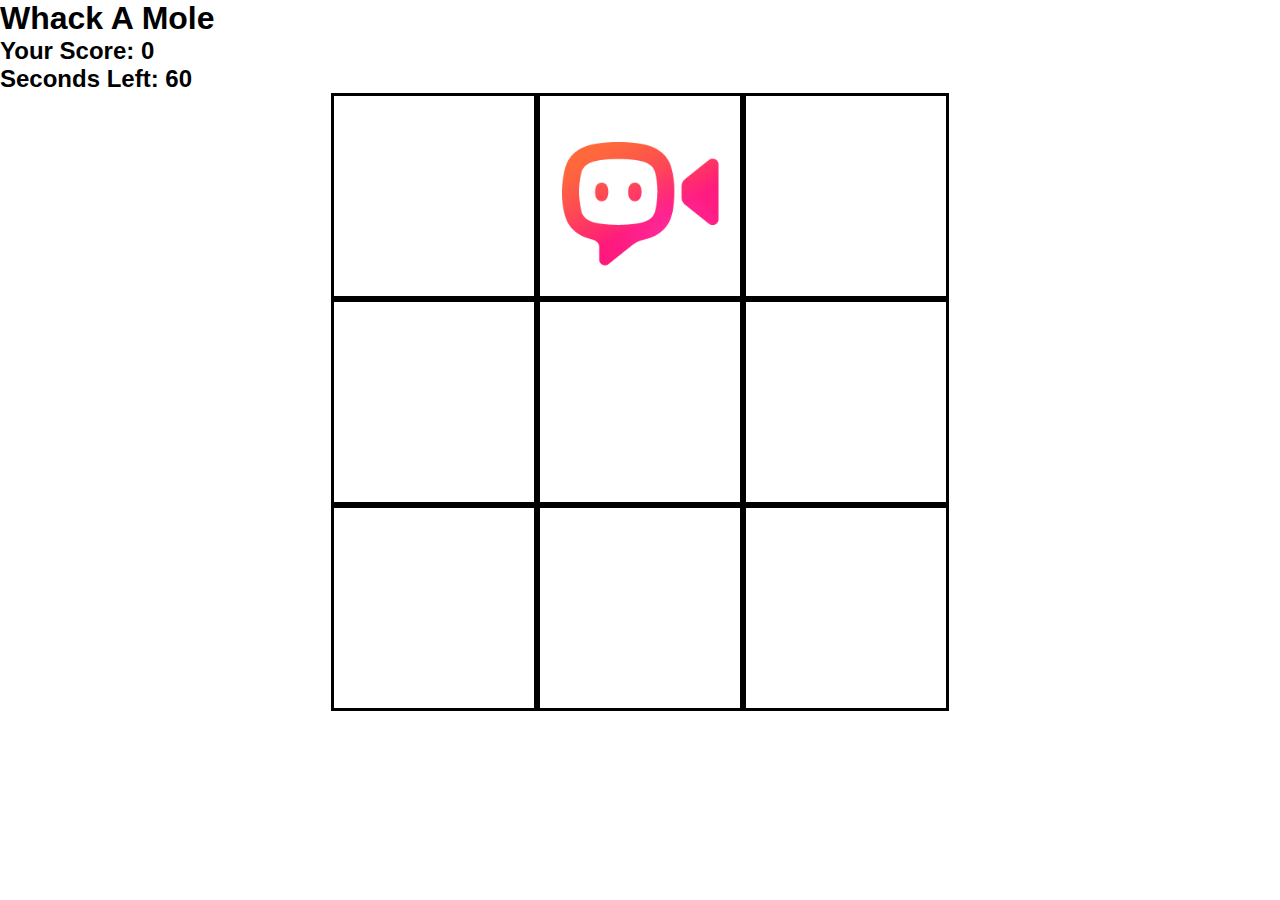
==== 2-WhackAMole/index.html @ 2d273764 "Whack A Mole Game let's Build" ====
<!DOCTYPE html>
<html lang="en">
  <head>
    <meta charset="UTF-8" />
    <meta name="viewport" content="width=device-width, initial-scale=1.0" />
    <title>JS Game / WhackAMole</title>

    <!-- style / css -->
    <link rel="stylesheet" href="./assets/css/style.css" />

    <!-- favicon -->
    <link
      rel="shortcut icon"
      href="./assets/img/favicon.png"
      type="image/png"
    />
  </head>
  <body>
    <h1>Whack A Mole</h1>

    <h2>Your Score: <span id="score">0</span></h2>
    <h2>Seconds Left: <span id="time-left">60</span></h2>

    <div class="grid">
      <div class="square" id="1"></div>
      <div class="square mole" id="2"></div>
      <div class="square" id="3"></div>
      <div class="square" id="4"></div>
      <div class="square" id="5"></div>
      <div class="square" id="6"></div>
      <div class="square" id="7"></div>
      <div class="square" id="8"></div>
      <div class="square" id="9"></div>
    </div>

    <!-- javascript / script -->
    <script src="./assets/js/app.js"></script>
  </body>
</html>
---- 2-WhackAMole/assets/css/style.css ----
/* <==========
    Universal Selector
             ===========>
 */

* {
  margin: 0 auto;
  padding: 0;
}
html {
  scroll-behavior: smooth;
}
body {
  font-family: -apple-system, BlinkMacSystemFont, "Segoe UI", Roboto, Oxygen,
    Ubuntu, Cantarell, "Open Sans", "Helvetica Neue", sans-serif;
}

/* <==========
    Style Implements
             ===========>
 */

.square {
  width: 200px;
  height: 200px;
  border-style: solid;
  border-color: black;
}

.grid {
  display: flex;
  flex-flow: row wrap;
  justify-content: center;
  align-content: center;
  width: 618px;
  height: 618px;
}

.mole {
  background-image: url("./../img/mole.png");
  background-size: cover;
}
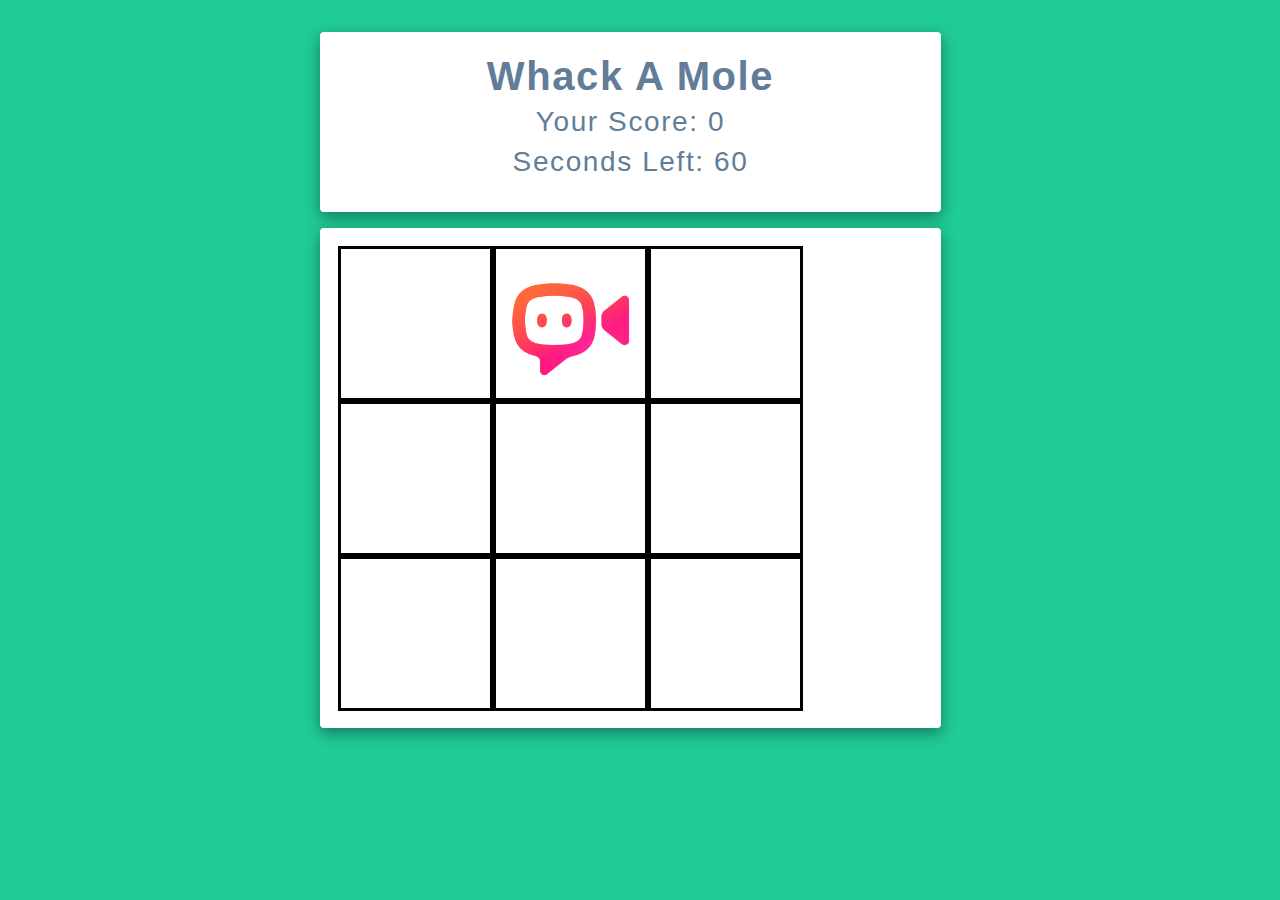
==== commit a210bf54: "Whack A Mole Game Design Update" ====
--- a/2-WhackAMole/index.html
+++ b/2-WhackAMole/index.html
@@ -16,22 +16,30 @@
     />
   </head>
   <body>
-    <h1>Whack A Mole</h1>
+    <section class="section-center">
+      <div class="container">
+        <h2>Whack A Mole</h2>
 
-    <h2>Your Score: <span id="score">0</span></h2>
-    <h2>Seconds Left: <span id="time-left">60</span></h2>
+        <!-- score -->
+        <h3>Your Score: <span id="score">0</span></h3>
+        <h3>Seconds Left: <span id="time-left">60</span></h3>
+      </div>
 
-    <div class="grid">
-      <div class="square" id="1"></div>
-      <div class="square mole" id="2"></div>
-      <div class="square" id="3"></div>
-      <div class="square" id="4"></div>
-      <div class="square" id="5"></div>
-      <div class="square" id="6"></div>
-      <div class="square" id="7"></div>
-      <div class="square" id="8"></div>
-      <div class="square" id="9"></div>
-    </div>
+      <div class="game-container">
+        <!-- game grid area -->
+        <div class="grid">
+          <div class="square" id="1"></div>
+          <div class="square mole" id="2"></div>
+          <div class="square" id="3"></div>
+          <div class="square" id="4"></div>
+          <div class="square" id="5"></div>
+          <div class="square" id="6"></div>
+          <div class="square" id="7"></div>
+          <div class="square" id="8"></div>
+          <div class="square" id="9"></div>
+        </div>
+      </div>
+    </section>
 
     <!-- javascript / script -->
     <script src="./assets/js/app.js"></script>
--- a/2-WhackAMole/assets/css/style.css
+++ b/2-WhackAMole/assets/css/style.css
@@ -1,11 +1,61 @@
-/* <==========
-    Universal Selector
-             ===========>
- */
-
-* {
-  margin: 0 auto;
+/*
+=============== 
+   Variables
+===============
+*/
+
+:root {
+  /* dark shades of primary color*/
+  --clr-primary-1: hsl(162, 61%, 89%);
+  --clr-primary-2: hsl(162, 60%, 78%);
+  --clr-primary-3: hsl(162, 61%, 67%);
+  --clr-primary-4: hsl(162, 61%, 57%);
+  /* primary/main color */
+  --clr-primary-5: hsl(162, 73%, 46%);
+  /* lighter shades of primary color */
+  --clr-primary-6: #1aa179;
+  --clr-primary-7: #13795b;
+  --clr-primary-8: #0d503c;
+  --clr-primary-9: #06281e;
+  /* darkest grey - used for headings */
+  --clr-grey-1: hsl(212, 33%, 89%);
+  --clr-grey-2: hsl(210, 31%, 80%);
+  --clr-grey-3: hsl(211, 27%, 70%);
+  --clr-grey-4: hsl(209, 23%, 60%);
+  /* grey used for paragraphs */
+  --clr-grey-5: hsl(210, 22%, 49%);
+  --clr-grey-6: hsl(209, 28%, 39%);
+  --clr-grey-7: hsl(209, 34%, 30%);
+  --clr-grey-8: hsl(211, 39%, 23%);
+  --clr-grey-9: hsl(209, 61%, 16%);
+  --clr-white: #fff;
+  --clr-red-dark: hsl(360, 67%, 44%);
+  --clr-red-light: hsl(360, 71%, 66%);
+  --clr-green-dark: hsl(125, 67%, 44%);
+  --clr-green-light: hsl(125, 71%, 66%);
+  --clr-black: #222;
+  --transition: all 0.3s linear;
+  --spacing: 0.1rem;
+  --radius: 0.25rem;
+  --light-shadow: 0 5px 15px rgba(0, 0, 0, 0.1);
+  --dark-shadow: 0 5px 15px rgba(0, 0, 0, 0.4);
+  --max-width: 1170px;
+  --fixed-width: 450px;
+  --clr-pink: #f28ab2;
+}
+
+/*
+=============== 
+ Global Styles
+===============
+*/
+
+*,
+::after,
+::before {
+  margin: 0;
   padding: 0;
+  box-sizing: border-box;
 }
 html {
   scroll-behavior: smooth;
@@ -13,16 +63,148 @@
 body {
   font-family: -apple-system, BlinkMacSystemFont, "Segoe UI", Roboto, Oxygen,
     Ubuntu, Cantarell, "Open Sans", "Helvetica Neue", sans-serif;
-}
-
-/* <==========
-    Style Implements
-             ===========>
- */
-
+  background: var(--clr-primary-5) !important;
+  color: var(--clr-grey-5);
+  line-height: 1.5;
+  font-size: 0.875rem;
+}
+ul {
+  list-style-type: none;
+}
+a {
+  text-decoration: none;
+}
+h1,
+h2,
+h3,
+h4 {
+  letter-spacing: var(--spacing);
+  text-transform: capitalize;
+  line-height: 1.25;
+  margin-bottom: 0.75rem;
+}
+h1 {
+  font-size: 3rem;
+}
+h2 {
+  font-size: 2rem;
+}
+h3 {
+  font-size: 1.25rem;
+}
+h4 {
+  font-size: 0.875rem;
+}
+p {
+  margin-bottom: 1.25rem;
+  color: var(--clr-grey-5);
+}
+@media screen and (min-width: 800px) {
+  h1 {
+    font-size: 4rem;
+  }
+  h2 {
+    font-size: 2.5rem;
+  }
+  h3 {
+    font-size: 1.75rem;
+  }
+  h4 {
+    font-size: 1rem;
+  }
+  body {
+    font-size: 1rem;
+  }
+  h1,
+  h2,
+  h3,
+  h4 {
+    line-height: 1;
+  }
+}
+
+/* GLOBAL CLASSES */
+
+/* section */
+.section {
+  width: 90vw;
+  margin: 0 auto;
+  max-width: var(--max-width);
+}
+
+@media screen and (min-width: 992px) {
+  .section {
+    width: 95vw;
+  }
+}
+
+.section-center {
+  width: 90vw;
+  margin: 0 auto;
+  max-width: 40rem;
+  margin-top: 2rem;
+  text-align: center;
+}
+@media screen and (min-width: 992px) {
+  .section-center {
+    width: 95vw;
+  }
+}
+
+main {
+  min-height: 100vh;
+  display: flex;
+  justify-content: center;
+  align-items: center;
+}
+
+.container {
+  width: 69vh;
+  margin: 1rem 0;
+  /* max-width: var(--fixed-width); */
+  background: var(--clr-white);
+  border-radius: var(--radius);
+  padding: 1.5rem 2rem;
+  box-shadow: var(--dark-shadow);
+}
+.container h3 {
+  font-weight: normal;
+  text-transform: none;
+}
+
+/* Game Style Implement */
+.game-container {
+  width: 69vh;
+  margin: 1rem 0;
+  /* max-width: var(--fixed-width); */
+  background: var(--clr-white);
+  border-radius: var(--radius);
+  /* padding: 1.5rem 2rem; */
+  box-shadow: var(--dark-shadow);
+}
+
+.score-board {
+  margin: 5px;
+  padding: 10px;
+  align-items: center;
+  background-color: aqua;
+  align-items: center;
+  border-radius: 10%;
+  -webkit-border-radius: 10%;
+  -moz-border-radius: 10%;
+  -ms-border-radius: 10%;
+  -o-border-radius: 10%;
+}
+.score-board h3 {
+  font-size: 26px;
+  font-weight: bold;
+  display: inline;
+}
+
+/* Whack A Mole */
 .square {
-  width: 200px;
-  height: 200px;
+  width: 155px;
+  height: 155px;
   border-style: solid;
   border-color: black;
 }
@@ -32,8 +214,8 @@
   flex-flow: row wrap;
   justify-content: center;
   align-content: center;
-  width: 618px;
-  height: 618px;
+  width: 500px;
+  height: 500px;
 }
 
 .mole {
